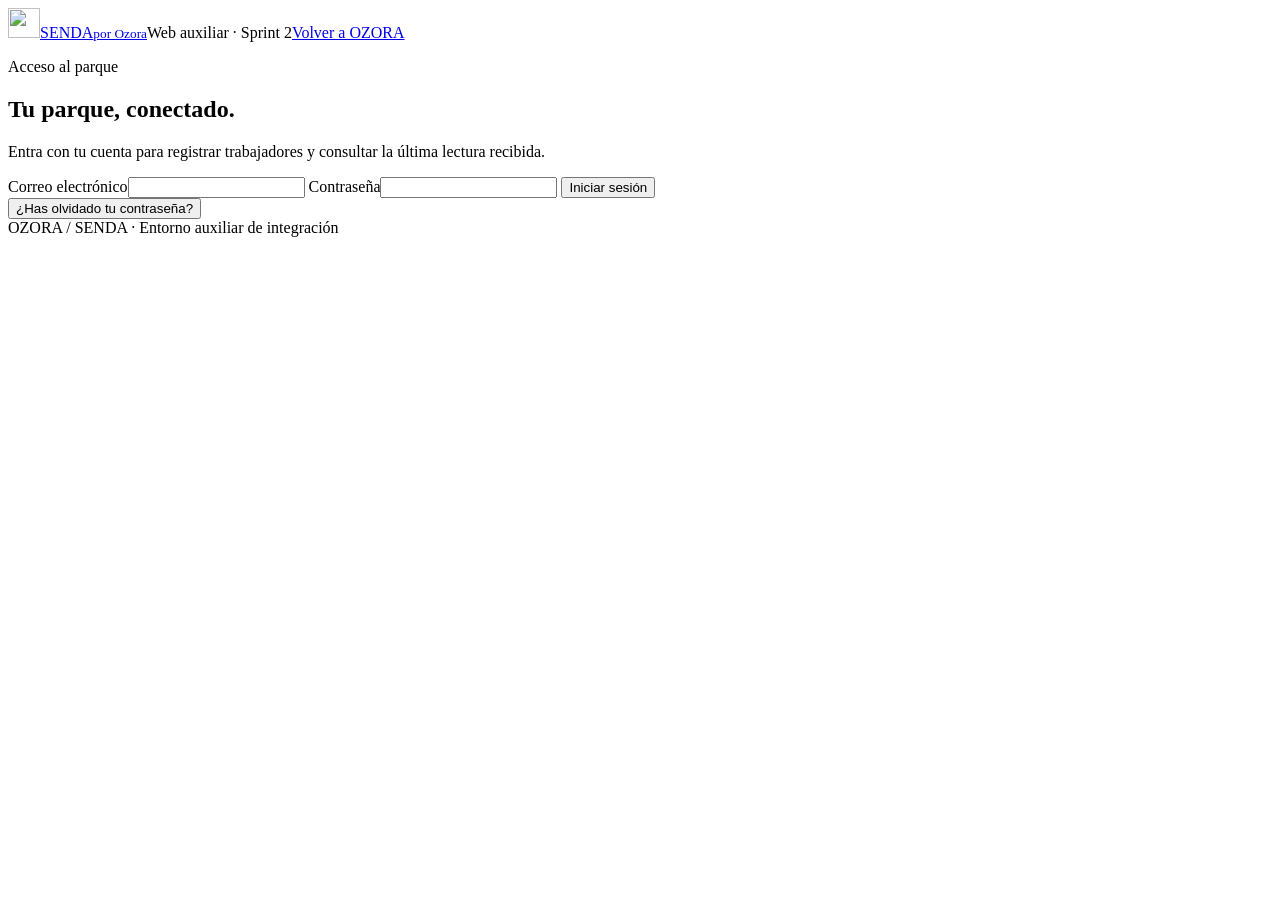
==== src/web/acceso.html @ 8d89f35b "fix(auth): conservar sesiones en Plesk y permitir ver contrasenas" ====
<!doctype html>
<!--
Nombre: acceso.html
Descripción: Web temporal para pruebas de trabajadores y mediciones del parque.
Copyright: (c) 2026 Equipo 2 - SENDA / OZORA.
Fecha: 02/11/2026
Autor: Julia (con asistencia de Codex).
Aportación: Interfaz accesible de acceso, alta, última lectura y recuperación.
-->
<html lang="es">
<head>
  <meta charset="utf-8">
  <meta name="viewport" content="width=device-width, initial-scale=1">
  <title>SENDA · Parque</title>
  <link rel="stylesheet" href="/css/estilos.css">
  <script src="/js/app.js?v=20261103-2" defer></script>
</head>
<body>
  <header class="cabecera"><a class="marca" href="/acceso"><img src="/assets/senda.svg" alt="" width="32" height="30.1714"><span>SENDA<small>por Ozora</small></span></a><span class="etiqueta">Web auxiliar · Sprint 2</span><nav id="navegacion-privada" aria-label="Navegación del parque" hidden><a href="#ultima-lectura">Última medición</a><a href="#alta-trabajador">Registrar trabajador</a></nav><a class="volver-publica" href="/">Volver a OZORA</a></header>
  <main>
    <div id="mensaje" role="status" aria-live="polite" tabindex="-1"></div>
    <section id="acceso" class="tarjeta estrecha">
      <p class="ceja">Acceso al parque</p><h1>Tu parque, conectado.</h1>
      <p>Entra con tu cuenta para registrar trabajadores y consultar la última lectura recibida.</p>
      <form id="form-login">
        <label for="correo">Correo electrónico</label><input id="correo" name="correo" type="email" maxlength="100" autocomplete="username" required>
        <label for="contrasena">Contraseña</label><input id="contrasena" name="contrasena" type="password" autocomplete="current-password" required>
        <button type="submit">Iniciar sesión</button>
      </form>
      <button id="abrir-recuperacion" class="enlace" type="button">¿Has olvidado tu contraseña?</button>
    </section>

    <section id="recuperacion" class="tarjeta estrecha" hidden>
      <p class="ceja">Recuperar acceso</p><h1>Vuelve a entrar.</h1>
      <p>Te enviaremos un enlace si tu cuenta permite recuperar el acceso. Caduca en 30 minutos.</p>
      <form id="form-recuperacion"><label for="correo-recuperacion">Correo electrónico</label><input id="correo-recuperacion" name="correo" type="email" maxlength="100" autocomplete="email" required><button type="submit">Solicitar enlace</button></form>
      <button id="volver-acceso" class="enlace" type="button">Volver al acceso</button>
    </section>

    <section id="restablecer" class="tarjeta estrecha" hidden>
      <p class="ceja">Establecer contraseña</p><h1>Un nuevo comienzo.</h1>
      <p>Usa una contraseña de entre 12 y 72 bytes UTF-8. Los caracteres acentuados pueden ocupar más de un byte.</p>
      <form id="form-restablecer">
        <label for="nueva">Nueva contraseña</label><input id="nueva" name="nueva" type="password" minlength="12" autocomplete="new-password" required>
        <label for="repetir">Repetir contraseña</label><input id="repetir" name="repetir" type="password" autocomplete="new-password" required>
        <button type="submit">Guardar contraseña</button>
      </form>
      <button id="cancelar-restablecer" class="enlace" type="button">Volver al acceso</button>
    </section>

    <section id="cambio-inicial" class="tarjeta estrecha" hidden>
      <p class="ceja">Primer acceso</p><h1>Haz tuya la contraseña.</h1>
      <p>Tu cuenta tiene una contraseña inicial. Debes cambiarla antes de utilizarla. También podrás hacerlo desde la app Android cuando esté integrado este flujo.</p>
      <p class="nota">La nueva contraseña debe tener al menos 12 caracteres y no superar 72 bytes UTF-8.</p>
      <form id="form-cambio-inicial">
        <label for="actual-inicial">Contraseña inicial</label><input id="actual-inicial" name="actual" type="password" autocomplete="current-password" required>
        <label for="nueva-inicial">Nueva contraseña</label><input id="nueva-inicial" name="nueva" type="password" minlength="12" autocomplete="new-password" required>
        <label for="repetir-inicial">Repetir nueva contraseña</label><input id="repetir-inicial" name="repetir" type="password" autocomplete="new-password" required>
        <button type="submit">Cambiar contraseña</button>
      </form>
      <button id="salir-cambio" class="enlace" type="button">Cerrar sesión</button>
    </section>
    <section id="panel" hidden>
      <div class="titulo-panel"><div><p class="ceja">Panel del parque</p><h1 id="saludo">Bienvenido</h1><p id="parque"></p></div><button id="salir" class="secundario" type="button">Cerrar sesión</button></div>
      <div id="contenido-jefe" class="columnas" hidden>
        <section id="ultima-lectura" class="tarjeta"><div class="fila"><h2>Última medición</h2><button id="actualizar" class="secundario" type="button">Actualizar</button></div>
          <p class="nota">Lectura más reciente por fecha de captura entre todos los llaveros del parque.</p>
          <div id="lectura" aria-live="polite"><p>Aún no se ha consultado.</p></div>
          <p class="nota">La lectura no constituye una evaluación oficial de la calidad del aire.</p>
        </section>
        <section id="alta-trabajador" class="tarjeta"><h2>Registrar trabajador</h2><p>La cuenta quedará asociada a este parque. Asigna una contraseña inicial; el trabajador deberá cambiarla en su primer acceso.</p>
          <form id="form-alta"><label for="nombre-trabajador">Nombre</label><input id="nombre-trabajador" name="nombre" maxlength="100" autocomplete="name" required><label for="correo-trabajador">Correo electrónico</label><input id="correo-trabajador" name="correo" type="email" maxlength="100" autocomplete="email" required><label for="contrasena-trabajador">Contraseña inicial</label><input id="contrasena-trabajador" name="contrasena_inicial" type="password" minlength="12" autocomplete="new-password" required><p class="nota">Entre 12 y 72 bytes UTF-8. Comunícala al trabajador; no se podrá consultar después.</p><button type="submit">Crear cuenta</button></form>
          <p class="nota">El alta no asigna un llavero. Esta web temporal no incluye toda la gestión de trabajadores.</p>
        </section>
      </div>
      <section id="contenido-trabajador" class="tarjeta" hidden><h2>Tu cuenta está lista.</h2><p>Utiliza la aplicación Android para vincular tu llavero y enviar las mediciones. Este panel de registro está reservado al jefe de parque.</p></section>
    </section>
  </main>
  <footer>OZORA / SENDA · Entorno auxiliar de integración</footer>
</body>
</html>
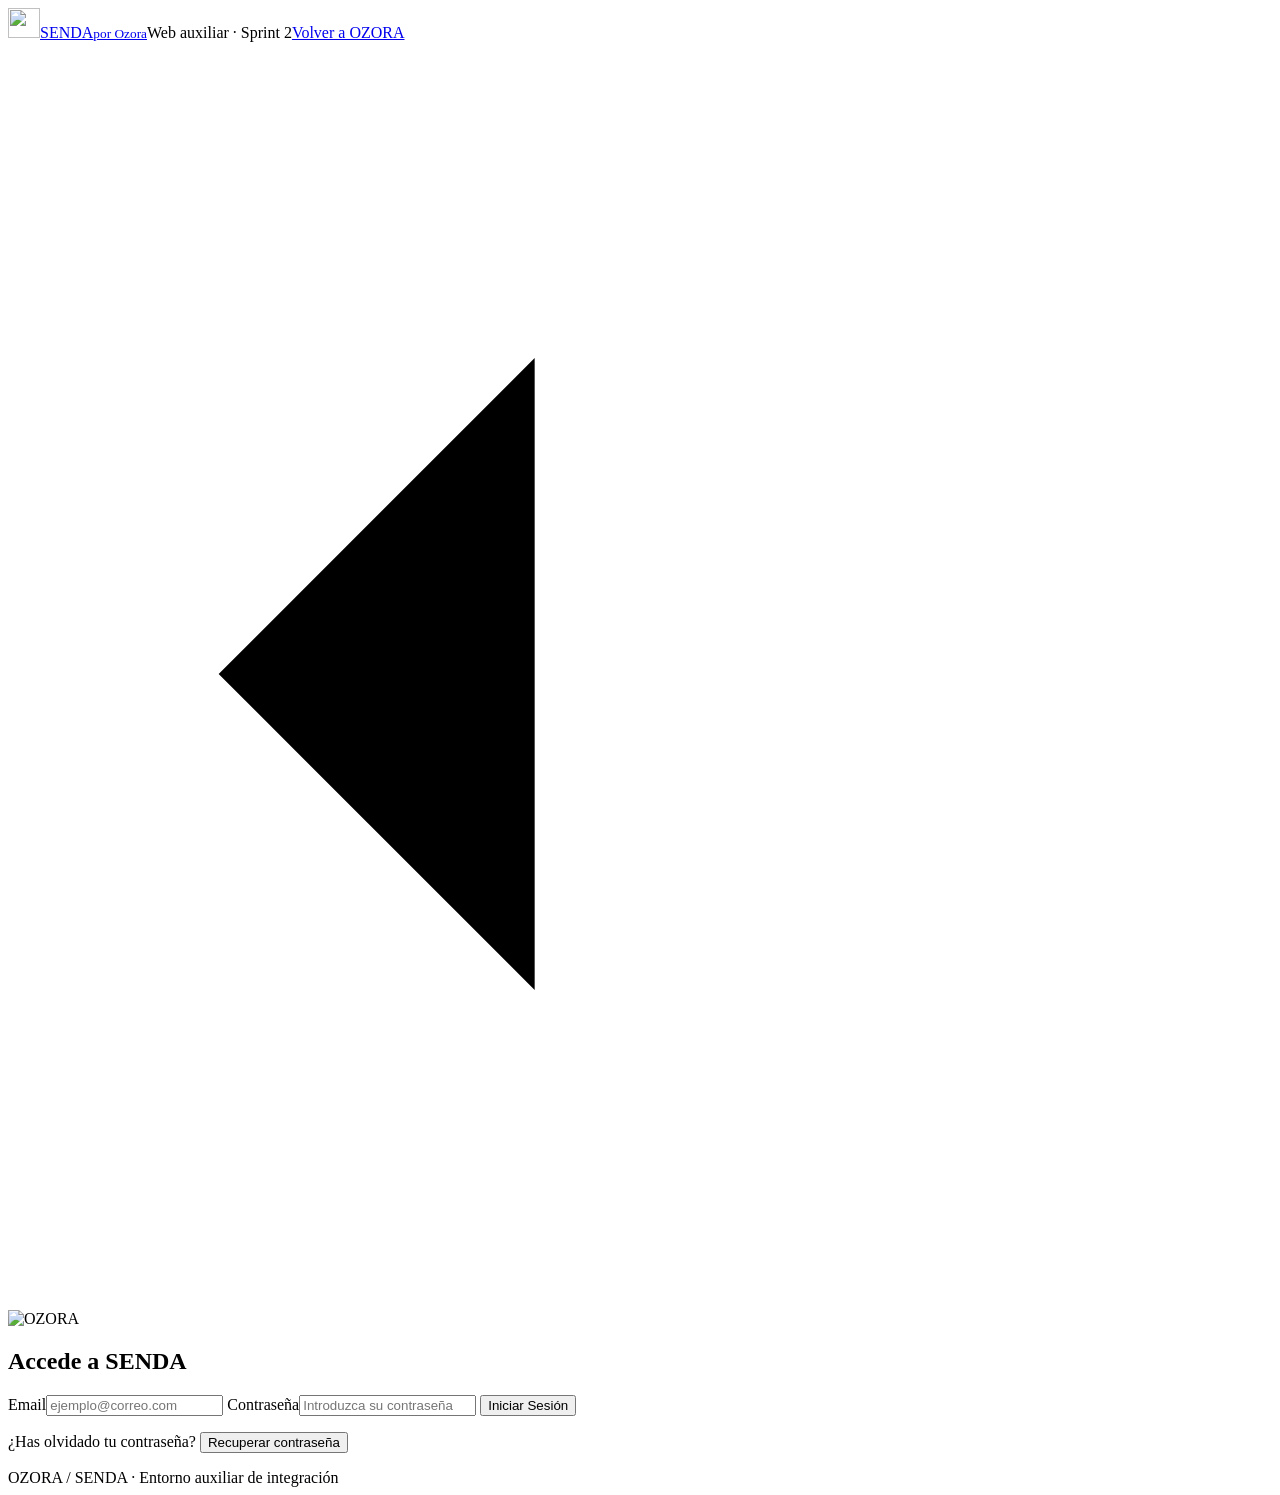
==== commit 790d355c: "Rediseño de la web OZORA y ajustes de la app Web (según los diseños "landing page" y "Login"): - Por" ====
--- a/src/web/acceso.html
+++ b/src/web/acceso.html
@@ -1,4 +1,12 @@
 <!doctype html>
+<!--
+Nombre: acceso.html
+Descripción: Presentación pública OZORA y panel del parque.
+Copyright: (c) 2026 Equipo 2 - SENDA / OZORA.
+Fecha: 19/11/2026
+Autores: Fabián Andrés Useche Rivera; Élia Garcia Pons; Judith Civico Aporta; Julia Valen de Oliveira; Soufiane Belfquih El Khalfi
+Aportación: Recursos y configuración del componente web.
+-->
 <!--
 Nombre: acceso.html
 Descripción: Web temporal para pruebas de trabajadores y mediciones del parque.
@@ -12,22 +20,24 @@
   <meta charset="utf-8">
   <meta name="viewport" content="width=device-width, initial-scale=1">
   <title>SENDA · Parque</title>
-  <link rel="stylesheet" href="/css/estilos.css">
-  <script src="/js/app.js?v=20261103-2" defer></script>
+  <link rel="stylesheet" href="/css/estilos.css?v=20261120">
+  <script src="/js/LogicaFake.js?v=20261118" defer></script>
+  <script src="/js/app.js?v=20261103-3" defer></script>
 </head>
 <body>
   <header class="cabecera"><a class="marca" href="/acceso"><img src="/assets/senda.svg" alt="" width="32" height="30.1714"><span>SENDA<small>por Ozora</small></span></a><span class="etiqueta">Web auxiliar · Sprint 2</span><nav id="navegacion-privada" aria-label="Navegación del parque" hidden><a href="#ultima-lectura">Última medición</a><a href="#alta-trabajador">Registrar trabajador</a></nav><a class="volver-publica" href="/">Volver a OZORA</a></header>
   <main>
     <div id="mensaje" role="status" aria-live="polite" tabindex="-1"></div>
     <section id="acceso" class="tarjeta estrecha">
-      <p class="ceja">Acceso al parque</p><h1>Tu parque, conectado.</h1>
-      <p>Entra con tu cuenta para registrar trabajadores y consultar la última lectura recibida.</p>
+      <a class="volver-landing" href="/" aria-label="Volver a OZORA"><svg viewBox="0 0 24 24" aria-hidden="true"><path d="M20 12H4M10 6l-6 6 6 6"/></svg></a>
+      <img class="logo-acceso" src="/assets/ozora.svg?v=20261104-2" alt="OZORA" width="160" height="77">
+      <h1>Accede a <strong>SENDA</strong></h1>
       <form id="form-login">
-        <label for="correo">Correo electrónico</label><input id="correo" name="correo" type="email" maxlength="100" autocomplete="username" required>
-        <label for="contrasena">Contraseña</label><input id="contrasena" name="contrasena" type="password" autocomplete="current-password" required>
-        <button type="submit">Iniciar sesión</button>
+        <label for="correo">Email</label><input id="correo" name="correo" type="email" maxlength="100" autocomplete="username" placeholder="ejemplo@correo.com" required>
+        <label for="contrasena">Contraseña</label><input id="contrasena" name="contrasena" type="password" autocomplete="current-password" placeholder="Introduzca su contraseña" required>
+        <button type="submit">Iniciar Sesión</button>
       </form>
-      <button id="abrir-recuperacion" class="enlace" type="button">¿Has olvidado tu contraseña?</button>
+      <p class="pie-acceso">¿Has olvidado tu contraseña? <button id="abrir-recuperacion" class="enlace" type="button">Recuperar contraseña</button></p>
     </section>
 
     <section id="recuperacion" class="tarjeta estrecha" hidden>
